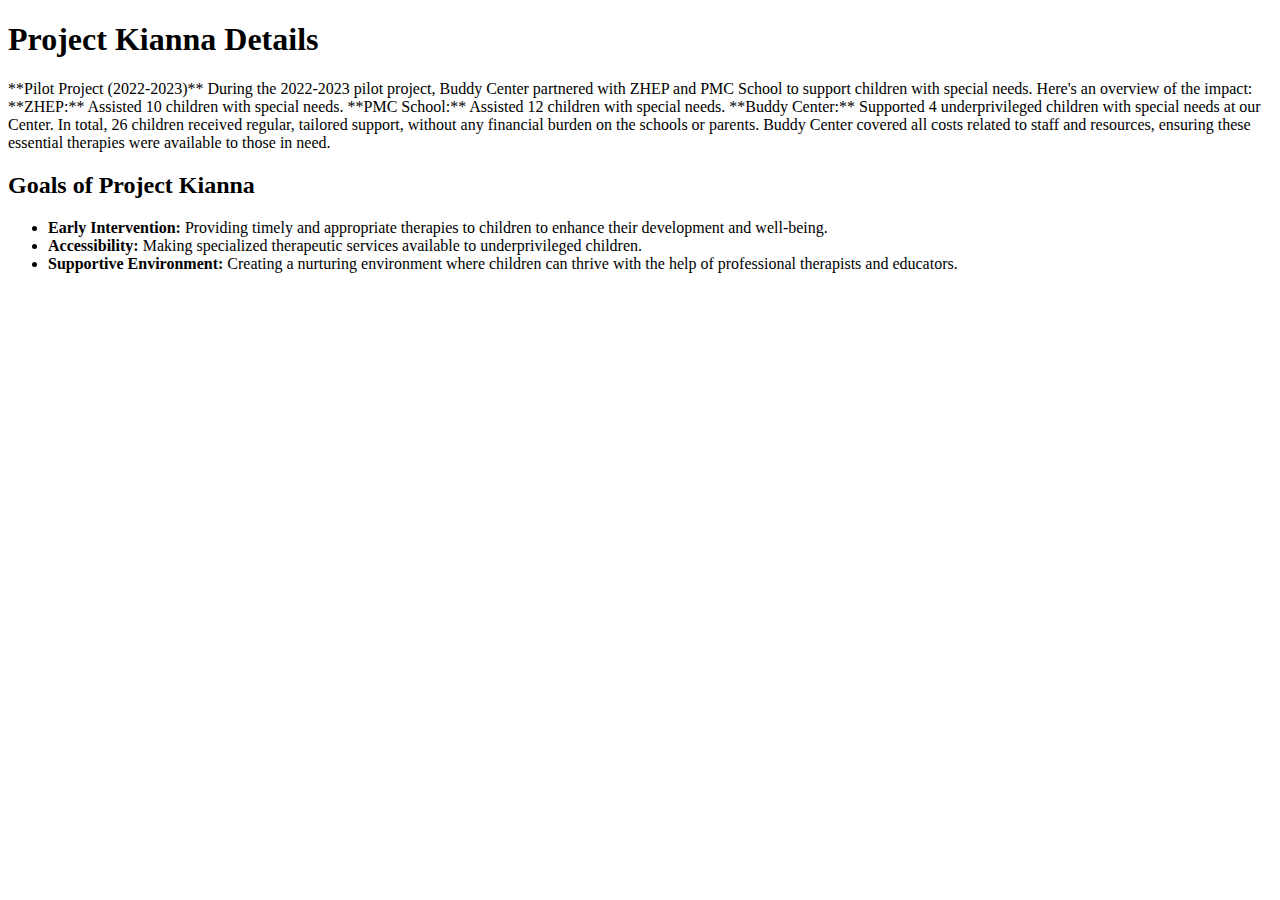
==== project-kianna.html @ 3e5e2565 "adding images and kianna" ====
<!DOCTYPE html>
<html lang="en">

<head>
    <meta charset="UTF-8">
    <meta name="viewport" content="width=device-width, initial-scale=1.0">
    <title>Project Kianna Details</title>
    <link rel="stylesheet" href="styles.css"> <!-- Link to your CSS file -->
</head>

<body>
    <div class="content">
        <h1>Project Kianna Details</h1>
        <p>
            **Pilot Project (2022-2023)**
            During the 2022-2023 pilot project, Buddy Center partnered with ZHEP and PMC School to support children with
            special needs. Here's an overview of the impact:
            **ZHEP:** Assisted 10 children with special needs.
            **PMC School:** Assisted 12 children with special needs.
            **Buddy Center:** Supported 4 underprivileged children with special needs at our Center.
            In total, 26 children received regular, tailored support, without any financial burden on the schools or
            parents. Buddy Center covered all costs related to staff and resources, ensuring these essential therapies
            were available to those in need.
        </p>

        <h2>Goals of Project Kianna</h2>
        <ul>
            <li><strong>Early Intervention:</strong> Providing timely and appropriate therapies to children to enhance
                their development and well-being.</li>
            <li><strong>Accessibility:</strong> Making specialized therapeutic services available to underprivileged
                children.</li>
            <li><strong>Supportive Environment:</strong> Creating a nurturing environment where children can thrive with
                the help of professional therapists and educators.</li>
        </ul>
    </div>
</body>

</html>
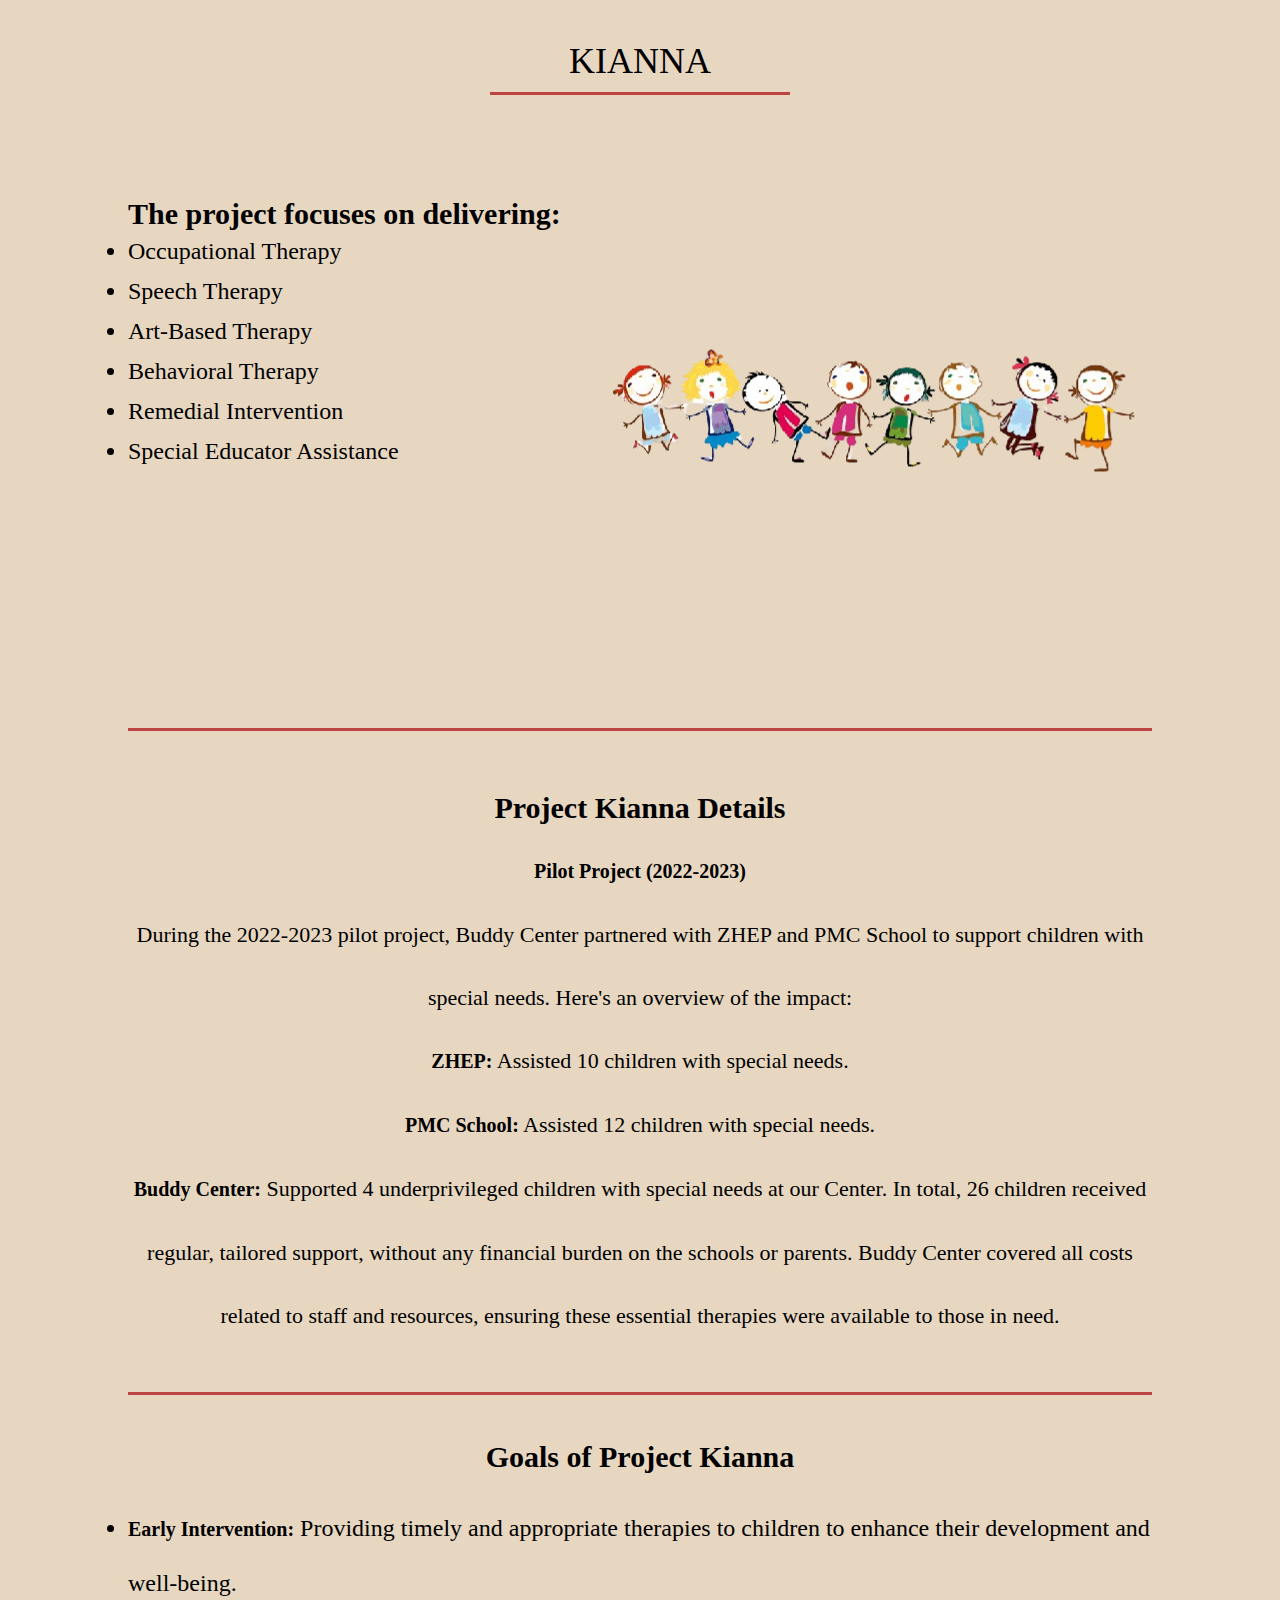
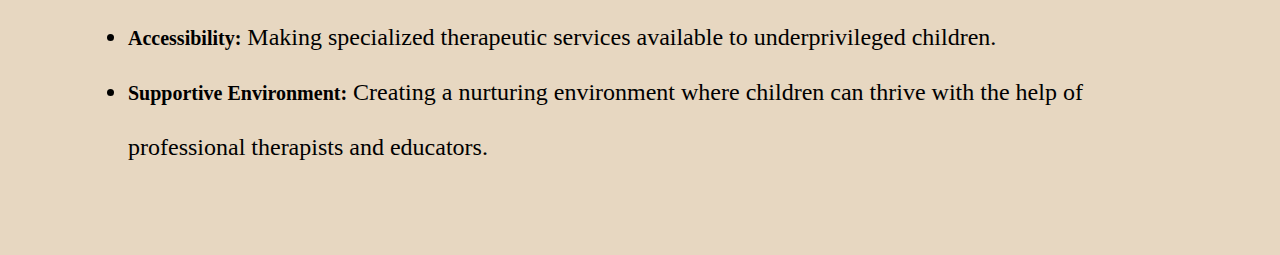
==== commit a57aed6d: "kianna_details" ====
--- a/project-kianna.html
+++ b/project-kianna.html
@@ -5,24 +5,40 @@
     <meta charset="UTF-8">
     <meta name="viewport" content="width=device-width, initial-scale=1.0">
     <title>Project Kianna Details</title>
-    <link rel="stylesheet" href="styles.css"> <!-- Link to your CSS file -->
+    <link rel="stylesheet" href="kianna_style.css"> <!-- Link to your CSS file -->
 </head>
 
 <body>
+    <div class=header>
+        KIANNA
+    </div>
+    
+    <div class="project-kianna-services">
+        <h3>The project focuses on delivering:</h3>
+        <ul>
+            <li>Occupational Therapy</li>
+            <li>Speech Therapy</li>
+            <li>Art-Based Therapy</li>
+            <li>Behavioral Therapy</li>
+            <li>Remedial Intervention</li>
+            <li>Special Educator Assistance</li>
+        </ul>
+    </div>
     <div class="content">
         <h1>Project Kianna Details</h1>
         <p>
-            **Pilot Project (2022-2023)**
+            <B>Pilot Project (2022-2023)</B><br>
             During the 2022-2023 pilot project, Buddy Center partnered with ZHEP and PMC School to support children with
-            special needs. Here's an overview of the impact:
-            **ZHEP:** Assisted 10 children with special needs.
-            **PMC School:** Assisted 12 children with special needs.
-            **Buddy Center:** Supported 4 underprivileged children with special needs at our Center.
+            special needs. Here's an overview of the impact:<br>
+            <B>ZHEP:</B> Assisted 10 children with special needs.<br>
+            <B>PMC School:</B> Assisted 12 children with special needs.<br>
+            <B>Buddy Center:</B> Supported 4 underprivileged children with special needs at our Center.
             In total, 26 children received regular, tailored support, without any financial burden on the schools or
             parents. Buddy Center covered all costs related to staff and resources, ensuring these essential therapies
             were available to those in need.
         </p>
-
+    </div>
+    <div class="goals">
         <h2>Goals of Project Kianna</h2>
         <ul>
             <li><strong>Early Intervention:</strong> Providing timely and appropriate therapies to children to enhance
--- a/kianna_style.css
+++ b/kianna_style.css
@@ -0,0 +1,80 @@
+*,
+*::before,
+*::after {
+  margin: 0;
+  padding: 0;
+  box-sizing: border-box;
+  font-size: 20px;
+}
+
+html {
+  height: 100%;
+  width: 100%;
+}
+
+body {
+  background-color: #E7D7C1;
+  margin-left: 10%;
+  margin-right: 10%;
+}
+
+.header {
+  width: 300px;
+  border-bottom: 3px solid #BF4342;
+  text-align: center;
+  font-size: 1.8rem;
+  margin: 30px auto 102px;
+  text-transform: uppercase;
+  padding: 10px
+}
+
+.project-kianna-services {
+  height: 42vh;
+  margin-bottom: 17vh;
+  background-image: url("website-buddy center/kiana-removebg-preview.png");
+  background-position: 113% 40%;
+  background-repeat: no-repeat;
+}
+
+.project-kianna-services h3 {
+  font-size: 1.5rem;
+}
+
+.project-kianna-services li {
+  font-size: 1.2rem;
+  line-height: 40px;
+
+}
+
+.content {
+  text-align: center;
+  line-height: 7vh;
+  border-top: solid #BF4342;
+  border-bottom: solid #BF4342;
+}
+
+.content h1 {
+  margin-top: 5vh;
+  font-size: 1.5rem;
+}
+
+.content p {
+  font-size: 1.1rem;
+  margin-bottom: 5vh;
+}
+
+.goals {
+  padding-bottom: 9vh;
+}
+
+.goals h2 {
+  text-align: center;
+  font-size: 1.5rem;
+  margin-top: 5vh;
+  margin-bottom: 3vh;
+}
+
+.goals li {
+  font-size: 1.2rem;
+  line-height: 6vh;
+}